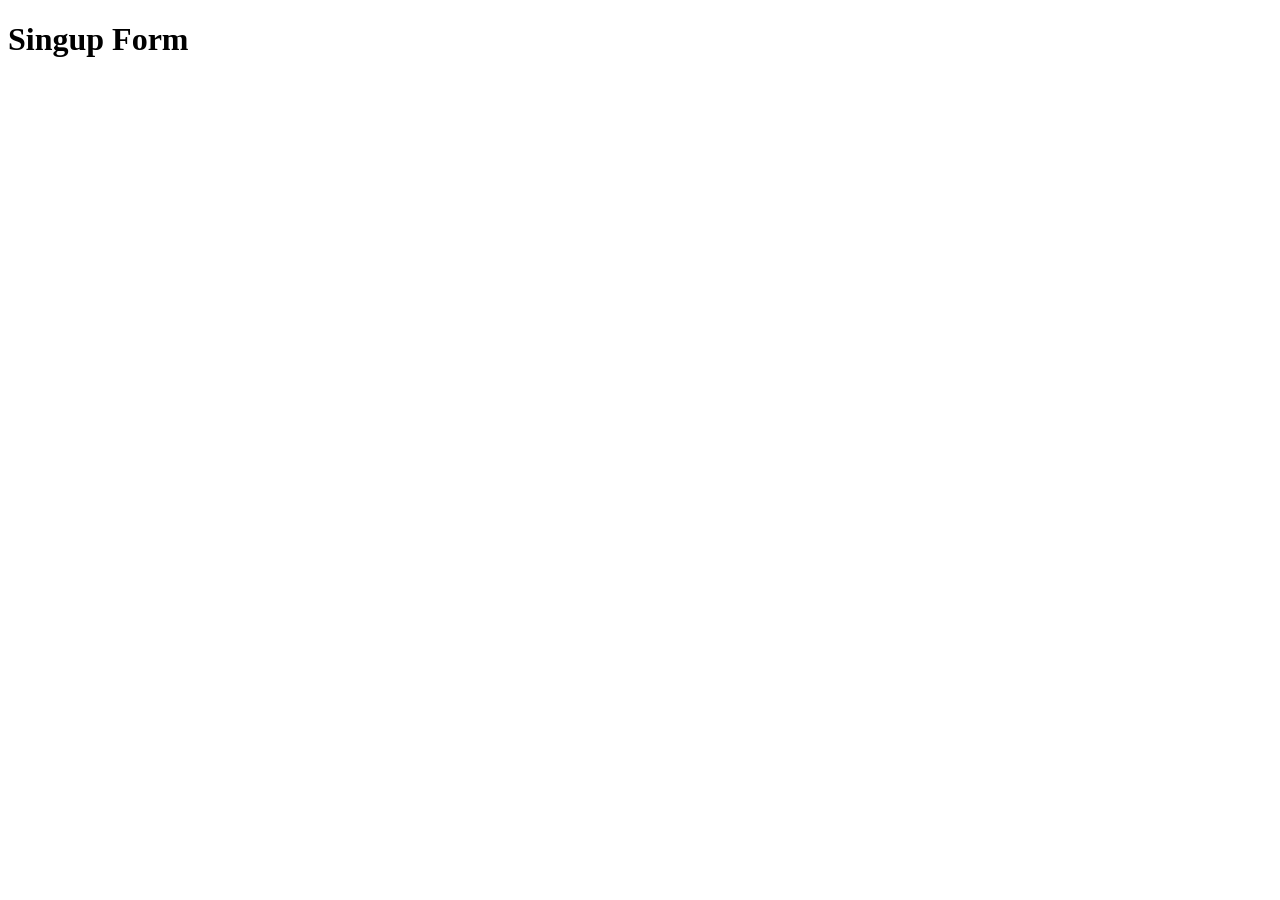
==== index.html @ cdc8d82e "uo" ====
<!DOCTYPE html>
<html lang="en">
<head>
    <meta charset="UTF-8">
    <meta name="viewport" content="width=device-width, initial-scale=1.0">
    <title>login </title>
</head>
<body>
    <div class="container">
        <h1 id="title">Singup Form</h1>
        <div></div>
    </div>
    
</body>
</html>
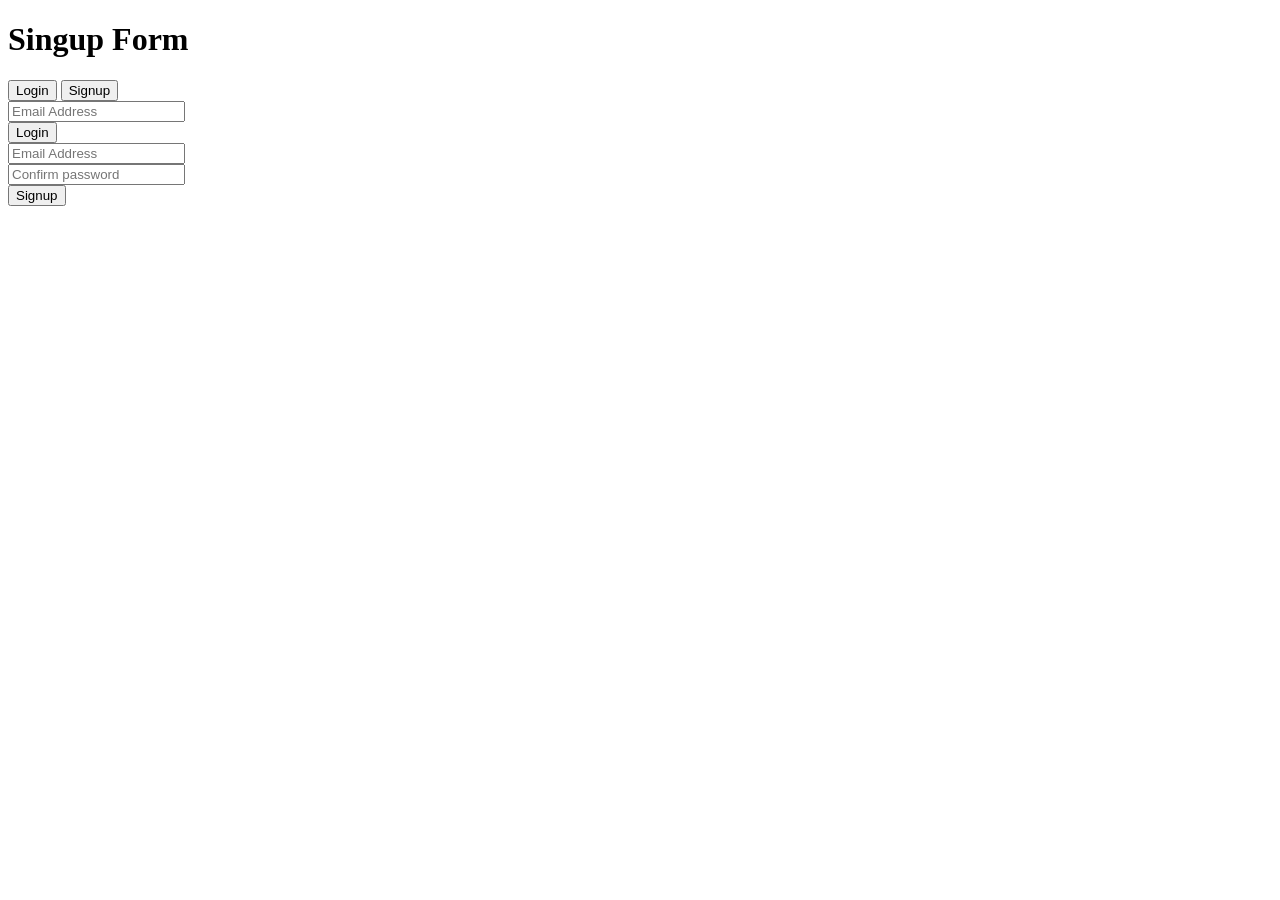
==== commit 2dd41a3f: "Add my changes" ====
--- a/index.html
+++ b/index.html
@@ -8,7 +8,33 @@
 <body>
     <div class="container">
         <h1 id="title">Singup Form</h1>
-        <div></div>
+        <div class="tabs">
+            <button id="loginTab" onclick="showLogin()">
+                Login
+            </button>
+            <button id="signupTab" class="active " onclick="showSignup()">
+                Signup
+            </button>
+            
+        </div>
+        <div id="loginFileds" class="login-fields">
+            <div class="input-box">
+                <input type="email" placeholder="Email Address">
+            </div>
+            <button class="submit-btn">Login</button>
+        </div>
+        <div id="signupFields" class="signup-fields">
+            <div class="input-box">
+                <input type="email" placeholder="Email Address">
+            </div>
+            <div class="input-box">
+                <input  type="password"
+                    placeholder="Confirm password">
+            </div>
+              <button class="submit-btn">
+                Signup
+            </button>
+        </div>
     </div>
     
 </body>
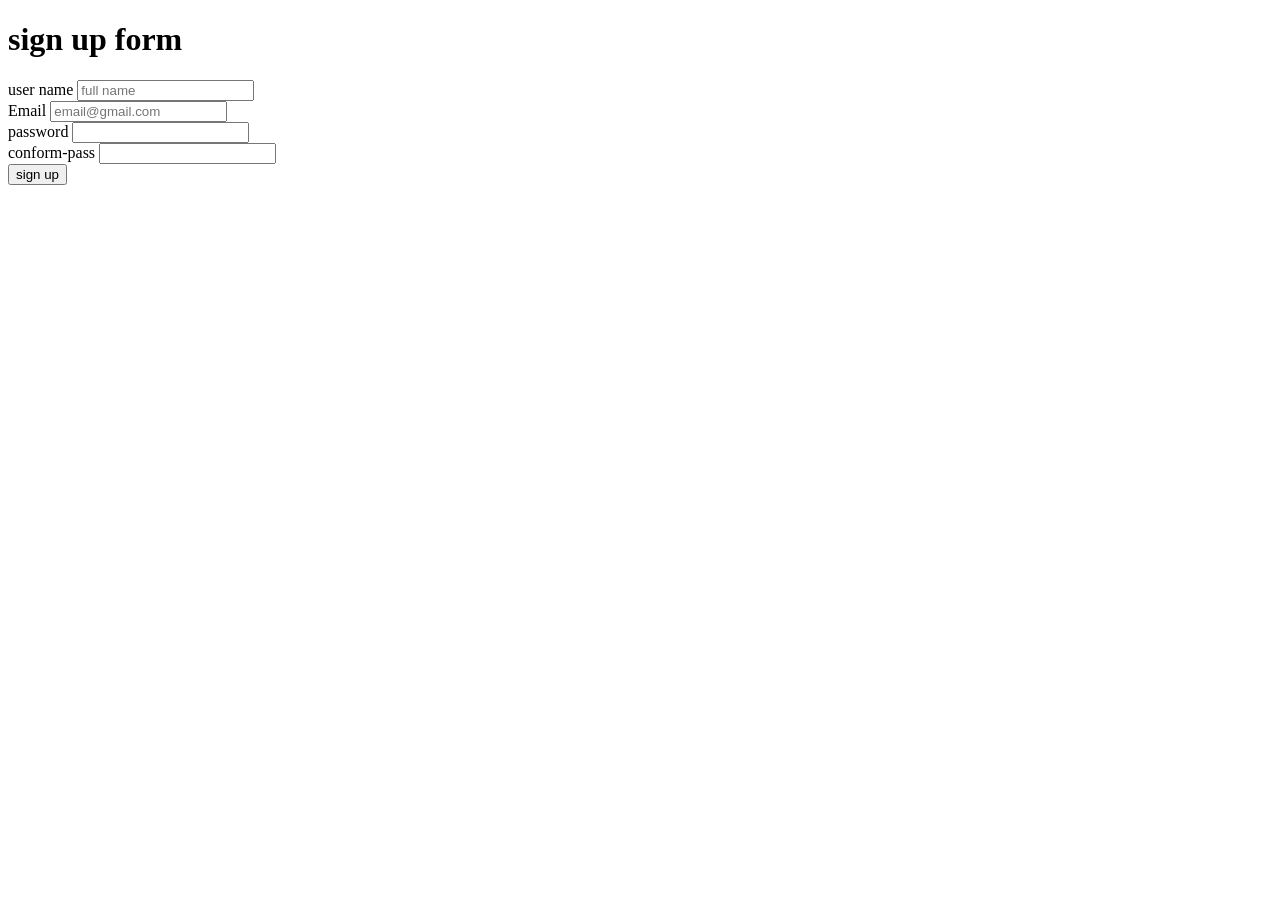
==== commit fd363a9d: "yousef branch" ====
--- a/index.html
+++ b/index.html
@@ -3,39 +3,38 @@
 <head>
     <meta charset="UTF-8">
     <meta name="viewport" content="width=device-width, initial-scale=1.0">
-    <title>login </title>
+    <title>sgin up</title>
 </head>
 <body>
-    <div class="container">
-        <h1 id="title">Singup Form</h1>
-        <div class="tabs">
-            <button id="loginTab" onclick="showLogin()">
-                Login
-            </button>
-            <button id="signupTab" class="active " onclick="showSignup()">
-                Signup
-            </button>
-            
+    <header>
+        
+    </header>
+    <main>
+        <div class="sign-up">
+            <h1>sign up form</h1>
+            <form class="form-sign-up">
+
+                <label for="user name">user name
+                    <input type="text" name="user name" id="user-name" placeholder="full name" >
+                </label><br>
+
+                <label for="Email">Email
+                    <input type="email" name="Email" placeholder="email@gmail.com" id="Email" required>
+                </label><br>
+
+                <label for="password">password
+                    <input type="password" name="password" id="password" required>
+                </label><br>
+
+                <label for="conform-pass">conform-pass
+                    <input type="password" name="conform-pass" id="conform-pass" required>
+                </label><br>
+
+                <button class="btn sign-btn">sign up</button>
+
+            </form>
         </div>
-        <div id="loginFileds" class="login-fields">
-            <div class="input-box">
-                <input type="email" placeholder="Email Address">
-            </div>
-            <button class="submit-btn">Login</button>
-        </div>
-        <div id="signupFields" class="signup-fields">
-            <div class="input-box">
-                <input type="email" placeholder="Email Address">
-            </div>
-            <div class="input-box">
-                <input  type="password"
-                    placeholder="Confirm password">
-            </div>
-              <button class="submit-btn">
-                Signup
-            </button>
-        </div>
-    </div>
-    
+    </main>
+    <script src="./script.js"></script>
 </body>
 </html>
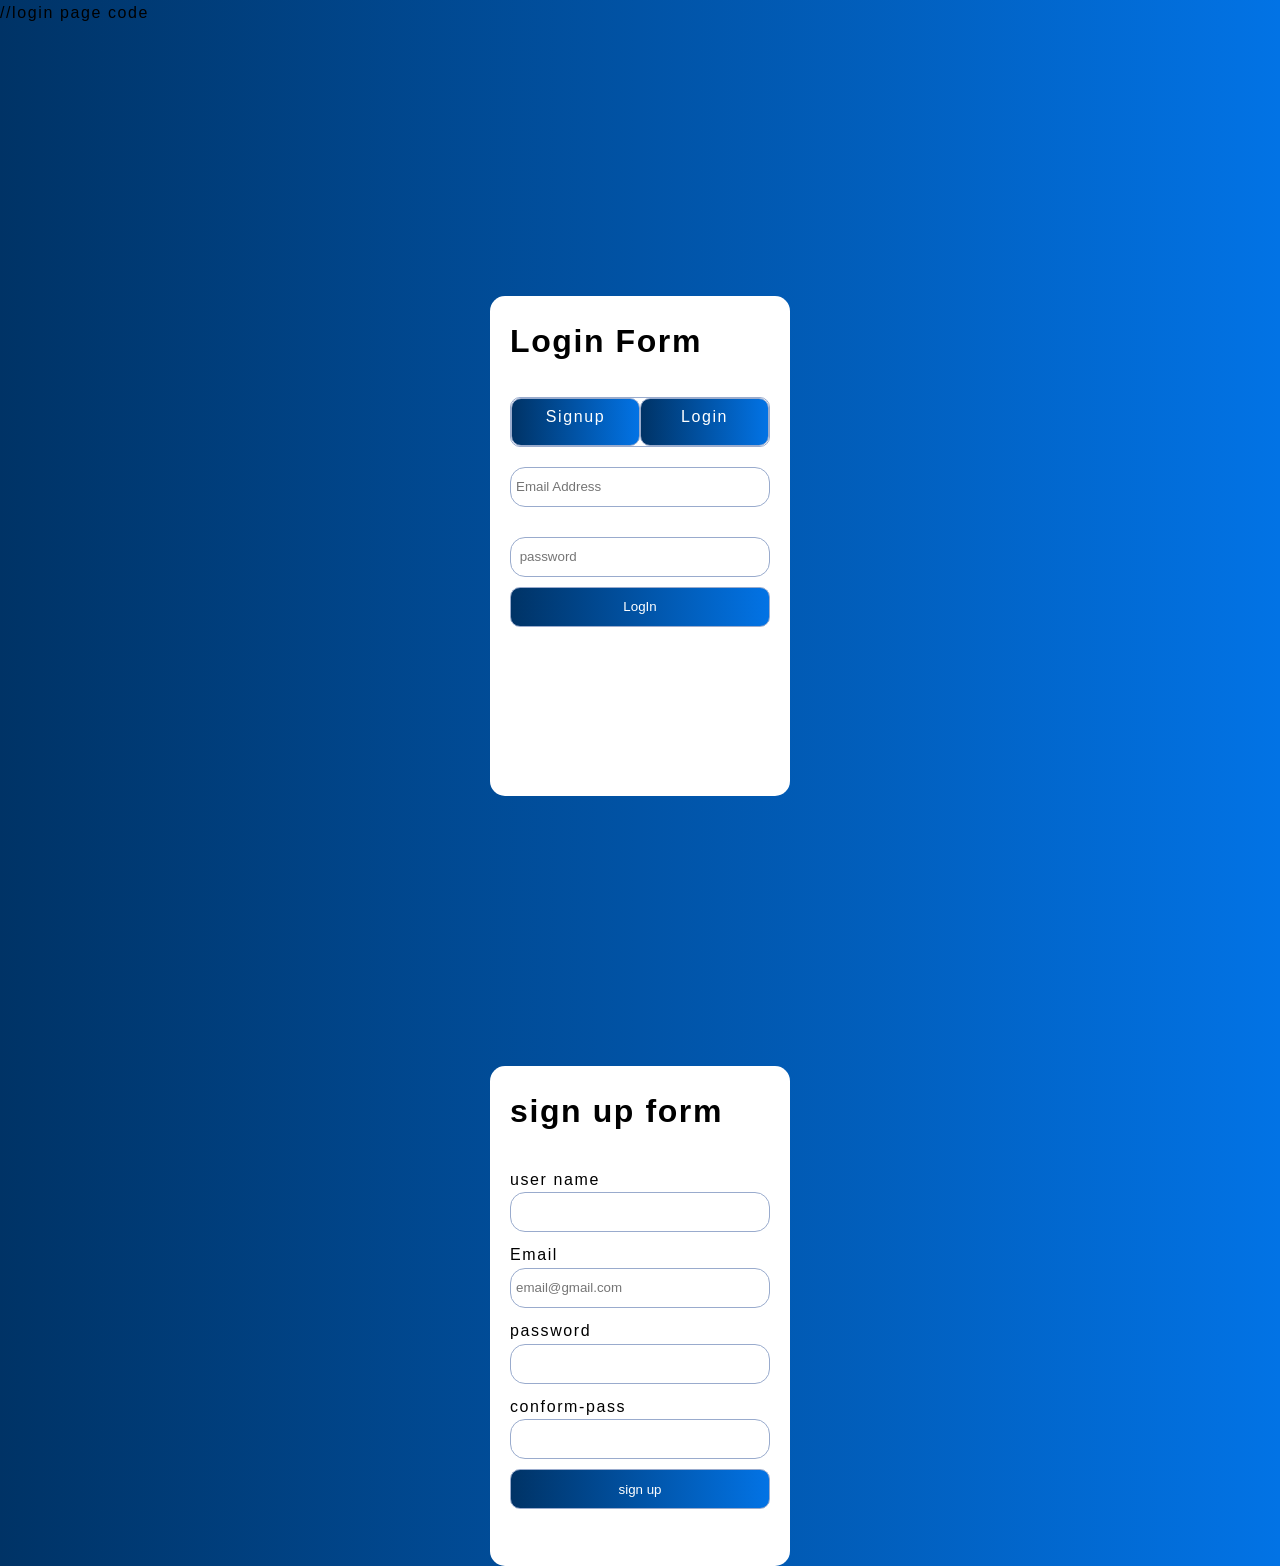
==== commit c59c549e: "CSS and added some classes to html" ====
--- a/index.html
+++ b/index.html
@@ -1,21 +1,37 @@
-<!DOCTYPE html>
+<!DOCTYPE html> //login page code
 <html lang="en">
 <head>
     <meta charset="UTF-8">
     <meta name="viewport" content="width=device-width, initial-scale=1.0">
-    <title>sgin up</title>
+    <title>login </title>
+    <link rel="stylesheet" href="style.css";>
 </head>
-<body>
-    <header>
-        
-    </header>
-    <main>
-        <div class="sign-up">
+    <body>
+        <main>
+            <div class="form container">
+                <h1 id="title">Login Form</h1>
+                <div class="tabs" id="tabs">
+                    <a href="signup.html" class="btn">Signup</a>                
+                    <a href="login.html" class="btn">Login</a>                
+                </div>
+                <div id="loginFileds" class="login-fields">
+                    <div class=" input-box" id="input-box">
+                        <input type="email" placeholder="Email Address">
+                    </div>
+                </div>
+                <div id="signupFields" class="signup-fields">
+                    <div class="input-box" id="input-box">
+                        <input  type="password" placeholder=" password">
+                    </div>
+                    <button class="btn submit-btn" id="submit-btn"> LogIn </button>
+                </div>
+            </div>
+<div class="form sign-up">
             <h1>sign up form</h1>
-            <form class="form-sign-up">
+            <form class=" form-sign-up">
 
                 <label for="user name">user name
-                    <input type="text" name="user name" id="user-name" placeholder="full name" >
+                    <input type="text" name="user name" id="user-name" >
                 </label><br>
 
                 <label for="Email">Email
@@ -30,11 +46,11 @@
                     <input type="password" name="conform-pass" id="conform-pass" required>
                 </label><br>
 
-                <button class="btn sign-btn">sign up</button>
+                <button class=" btn submit-btn">sign up</button>
 
             </form>
-        </div>
-    </main>
-    <script src="./script.js"></script>
-</body>
-</html>+        </main>
+        <script src="./script.js"></script>    
+    </body>
+</html>
+        
--- a/style.css
+++ b/style.css
@@ -0,0 +1,66 @@
+*{
+    margin: 0;
+    padding: 0;
+    box-sizing: border-box;
+}
+body{
+    background: linear-gradient(to right,#003366,#0273e5);
+    height: 100vh;
+    font-family: 'Segoe UI', Arial, Geneva, Verdana, sans-serif;
+    font-size: 16px;
+    line-height: 1.6;
+    letter-spacing: 0.1em;
+}
+
+.form{
+    padding: 20px;
+    background: #fff;
+    border-radius: 15px;
+    min-height:500px;
+    min-width:300px;
+    width:300px;
+    margin: 30vh auto;
+    display:flex;
+    flex-direction: column;
+    gap: 20px;
+}
+h1{
+    margin-bottom: 10px;
+}
+.tabs{
+    display: flex;
+    border-radius: 10px;
+    border: #99abcd 1px solid;
+}
+
+a.btn{
+    display: inline-block;
+    text-align: center;
+}
+.btn{
+    padding: 5px;
+    color: #fff;
+    background: linear-gradient(to right,#003366,#0273e5);
+    width:100%;
+    border-radius: 10px;
+    border: #99abcd 1px solid;
+    height: 3em ;
+    /* margin-top: 10px;
+    margin-bottom: 10px; */
+}
+input{
+    width:100%;
+    height: 3em;
+    color: #000;
+    border: #99abcd 1px solid;
+    border-radius: 15px;
+    margin-bottom: 10px;
+    /* margin-top: 5px; */
+    padding: 5px;
+
+}
+a{
+    color:#99abcd;
+    text-decoration: none;
+}
+
